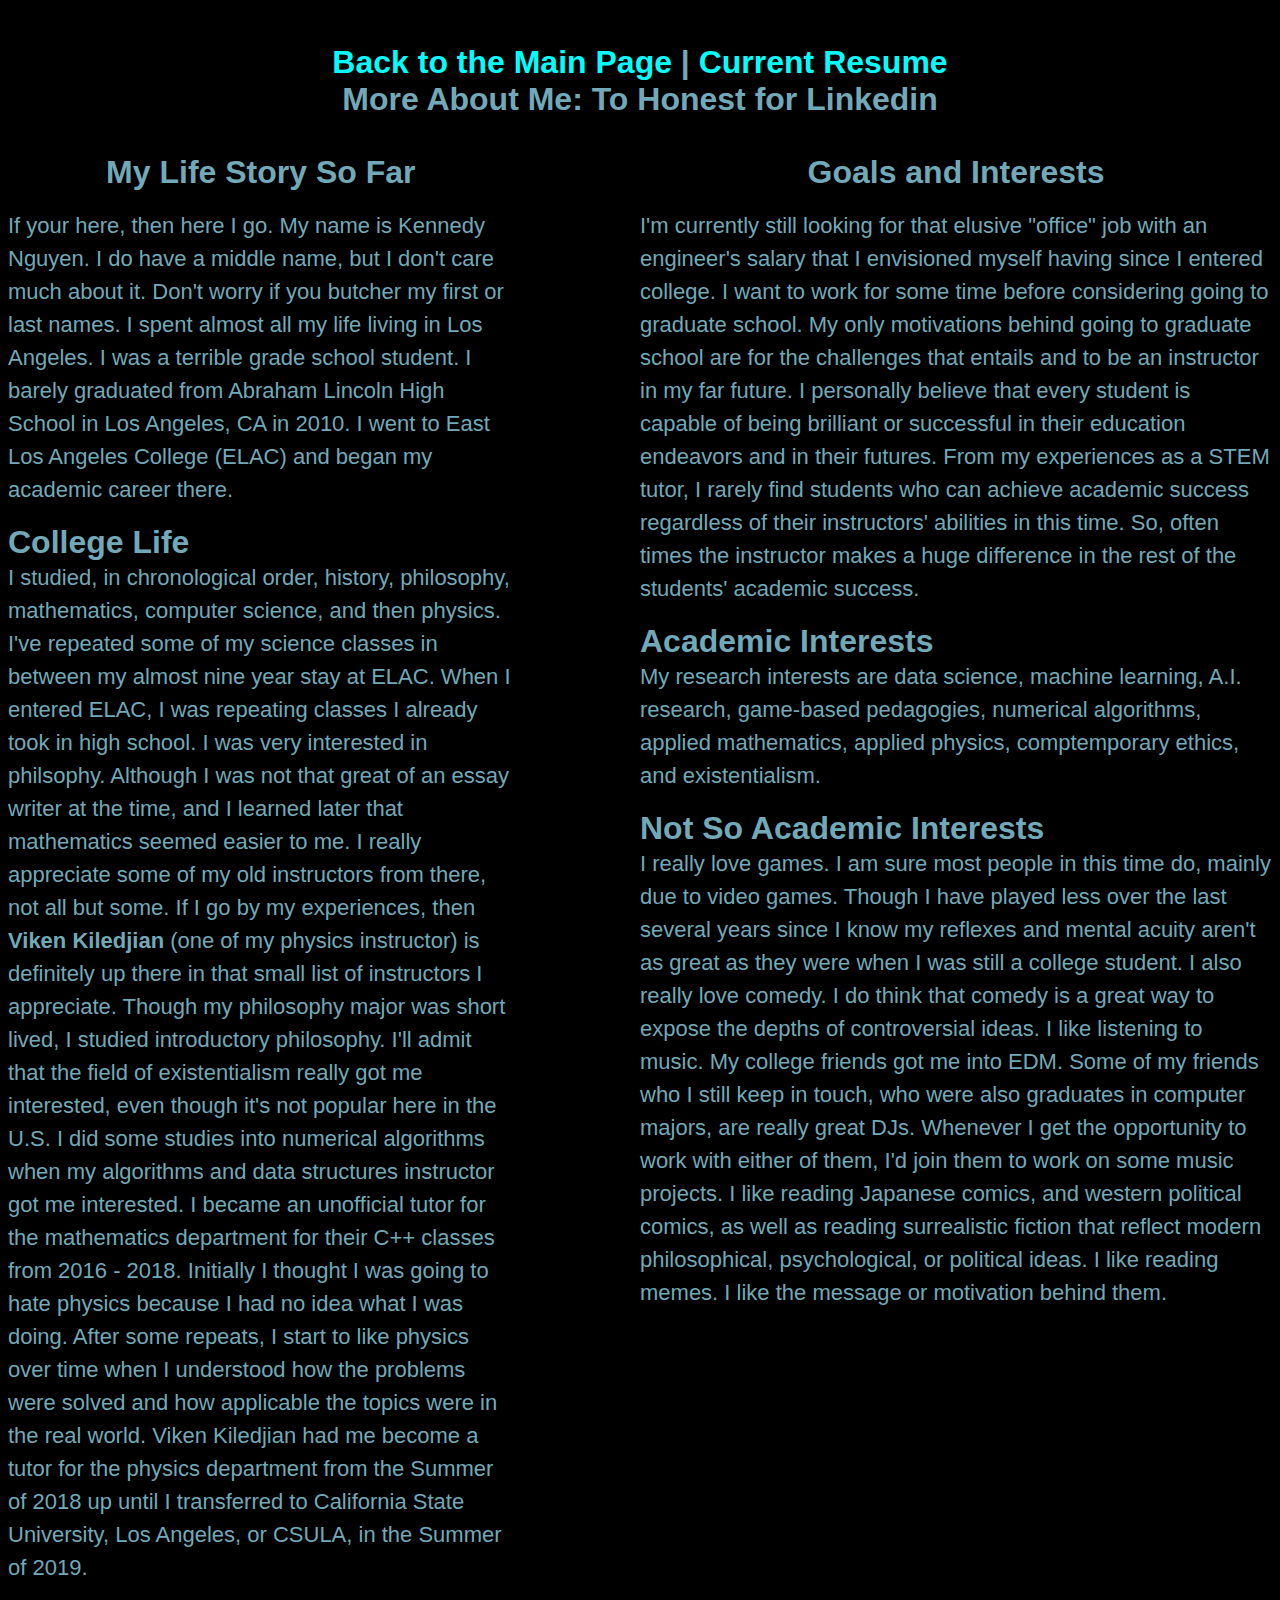
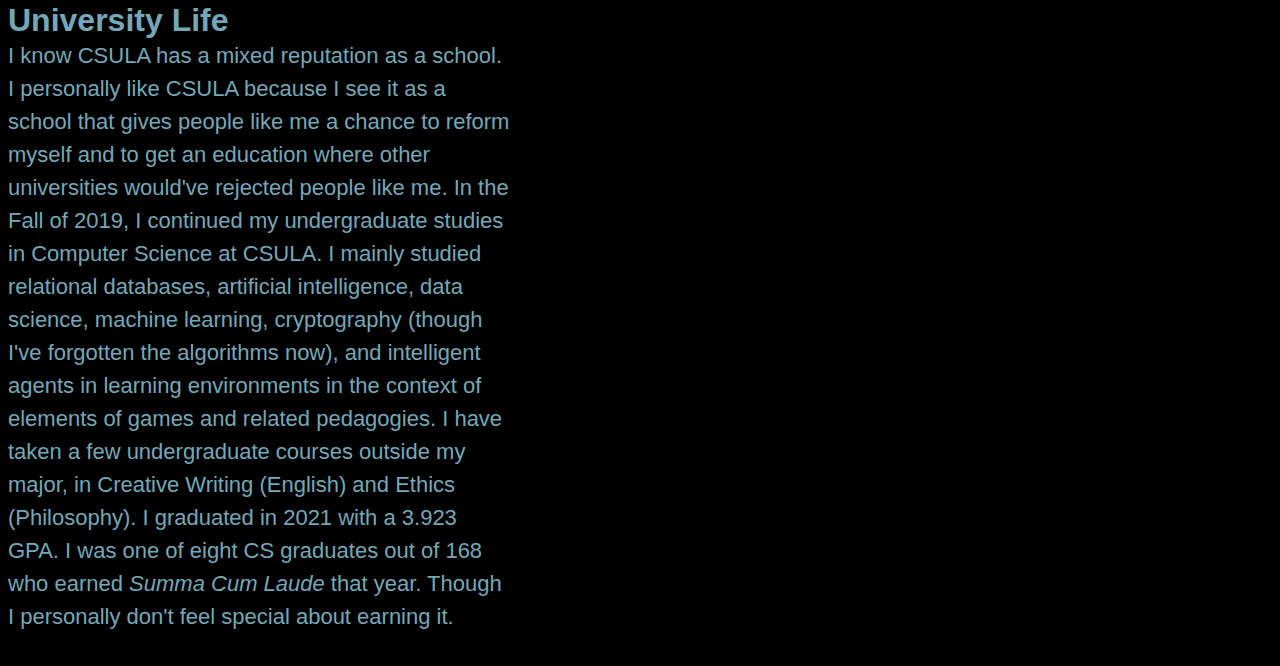
==== whoIAm.html @ 2dbe8368 "Add files via upload" ====
<!DOCTYPE html>
<html lang="en">
<head>
    <meta charset="UTF-8">
    <meta http-equiv="X-UA-Compatible" content="IE=edge">
    <meta name="viewport" content="width=device-width, initial-scale=1.0">


    <title>Who I Am</title>

    <link rel="stylesheet" href="main.css">

</head>


<body>
    

    <div class="div_row">
        <br>
        <br>
    </div>

    <div class="header_row">
        <a href="index.html">
            Back to the Main Page
        </a>
         | 
        <a href="resume.html">Current Resume</a>
        <br>
        More About Me: To Honest for Linkedin
        <br>
    </div>
    <br>
    <br>

    <div class="left_col2">

        <div class="header_row">
            My Life Story So Far
        </div>
        <br>

        <div id="author_bio">
            <par class="paragraph">
                If your here, then here I go.
                My name is Kennedy Nguyen. I do have a middle name, but I don't care much about it. Don't worry if you butcher my first or last names.
                I spent almost all my life living in Los Angeles. I was a terrible grade school student. I barely graduated from Abraham Lincoln High School 
                in Los Angeles, CA in 2010. I went to East Los Angeles College (ELAC) and began my academic career there. 
            </par>
                <br>
                <br>
            <div class="paragraph_header">
                College Life
            </div>
            <par class="paragraph">
                I studied, in chronological order, history, 
                philosophy, mathematics, computer science, and then physics. I've repeated some of my science classes in between my almost nine year stay at ELAC.
                When I entered ELAC, I was repeating classes I already took in high school. I was very interested in philsophy. Although I was not that great of an 
                essay writer at the time, and I learned later that mathematics seemed easier to me. I really appreciate some of my old instructors from there, not all but 
                some. If I go by my experiences, then <b>Viken Kiledjian</b> (one of my physics instructor) is definitely up there in that small list of instructors I appreciate. 
                Though my philosophy major was short lived, I studied introductory philosophy. I'll admit that the field of existentialism really got me 
                interested, even though it's not popular here in the U.S. I did some studies into numerical algorithms when my algorithms and data structures 
                instructor got me interested. I became an unofficial tutor for the mathematics department for their C++ classes from 2016 - 2018.
                 Initially I thought I was going to hate physics because I had no idea what I was doing. After some repeats, I start 
                to like physics over time when I understood how the problems were solved and how applicable the topics were in the real world.
                Viken Kiledjian had me become a tutor for the physics department from the Summer of 2018 up until 
                I transferred to California State University, Los Angeles, or CSULA, in the Summer of 2019.
            </par>
                <br>
                <br>
            <div class="paragraph_header">
                University Life
            </div>

            <par class="paragraph">
                I know CSULA has a mixed reputation as a school. I personally like CSULA because I see it as a school that gives people like me a chance to 
                reform myself and to get an education where other universities would've rejected people like me.
                In the Fall of 2019, I continued my undergraduate studies in Computer Science at CSULA. 
                I mainly studied relational databases, artificial intelligence, 
                data science, machine learning, cryptography (though I've forgotten the algorithms now), and intelligent agents in
                learning environments in the context of elements of games and related pedagogies.
                I have taken a few undergraduate courses outside my major, in Creative Writing (English) and Ethics (Philosophy).
                I graduated in 2021 with a 3.923 GPA. I was one of eight CS graduates out of 168 who earned <i>Summa Cum Laude</i> that year.
                Though I personally don't feel special about earning it.
                <br>
                <br>

            </par>

        </div>




    </div>

    <div class="right_col2">

        <div class="header_row">
            Goals and Interests
        </div>
        <br>
        <par class="paragraph">
            I'm currently still looking for that elusive "office" job with an engineer's salary that I envisioned myself having 
            since I entered college.
            I want to work for some time before considering going to graduate school. My only motivations behind going to graduate
            school are for the challenges that entails and to be an instructor in my far future. I personally believe that every student is capable
            of being brilliant or successful in their education endeavors and in their futures. From my experiences as a STEM tutor,
             I rarely find students who can 
            achieve academic success regardless of their instructors' abilities in this time. So, often times the 
            instructor makes a huge difference in the rest of the students' academic success. 
        </par>
        <br>
        <br>
        <div class="paragraph_header">
            Academic Interests
        </div>

        <par class="paragraph">
        My research interests are data science, machine learning, A.I. research, game-based pedagogies, numerical algorithms,
        applied mathematics, applied physics, comptemporary ethics, and existentialism.
        </par>
        <br>
        <br>
        <div class="paragraph_header">
            Not So Academic Interests
        </div>
        <par class="paragraph">
            I really love games. I am sure most people in this time do, mainly due to video games.
            Though I have played less over the last several years since I know my reflexes and mental acuity aren't as great
            as they were when I was still a college student.
            I also really love comedy. I do think that comedy is a great way to expose the depths of controversial ideas.
            I like listening to music. My college friends got me into EDM. Some of my friends who I still keep in touch, 
            who were also graduates in computer majors, are really great DJs.
            Whenever I get the opportunity to work with either of them, I'd join them to work on some 
            music projects.
            I like reading Japanese comics, and western political comics, as well as reading surrealistic 
            fiction that reflect modern philosophical, psychological, or political ideas. 
            I like reading memes. I like the message or motivation behind them.
        </par>
    </div>



</body>
</html>
---- main.css ----
body
{
    color: rgb(114, 169, 184);
    background-color: black;
}


.left_col
{
    width: 40%;
    float: left;
}


#author_img
{
    float: right;
    width: 30%;
}

.paragraph
{
    width: 20%;
    font-size: 22px;
    line-height: 1.5;
    font-family: 'Helvetica';
}


.right_col
{
    width: 50%;
    float: right;
}

.header_row
{
    font-weight: bolder;
    font-size: 32px;
    text-align: center;
    font-family: 'Helvetica';
    
}

#links_div
{
    font-size: 26px;
    font-family: 'Helvetica';
    font-weight: bold;
    text-align: center;
    line-height: 0.9;
}


.left_col2
{
    width: 40%;
    float: left;
}

.right_col2
{
    width: 50%;
    float: right;
}

.paragraph_header
{
    font-weight: bolder;
    font-size: 32px;
    text-align: left;
    font-family: 'Helvetica';
}


.resume_table_img
{
    display: block;
    width: 80%;
}

#resume_img
{
    padding-left: 5%;
    float: left;
}

.resume_table_td
{
    width: auto;
    height: auto;
    margin: 0;
    padding: 0;
    background-color: rgb(219, 208, 208);
}

.img_table
{
    width: 100%;
    margin: 0;
    padding: 0;
}


a:visited
{
    color: deeppink;
    text-decoration: none;
}
a:link
{
    text-decoration: none;
    color: cyan;
}


.left_col3
{
    float: left;
    width: 50%;
}


.right_col3
{
    float: right;
    width: 45%;
}
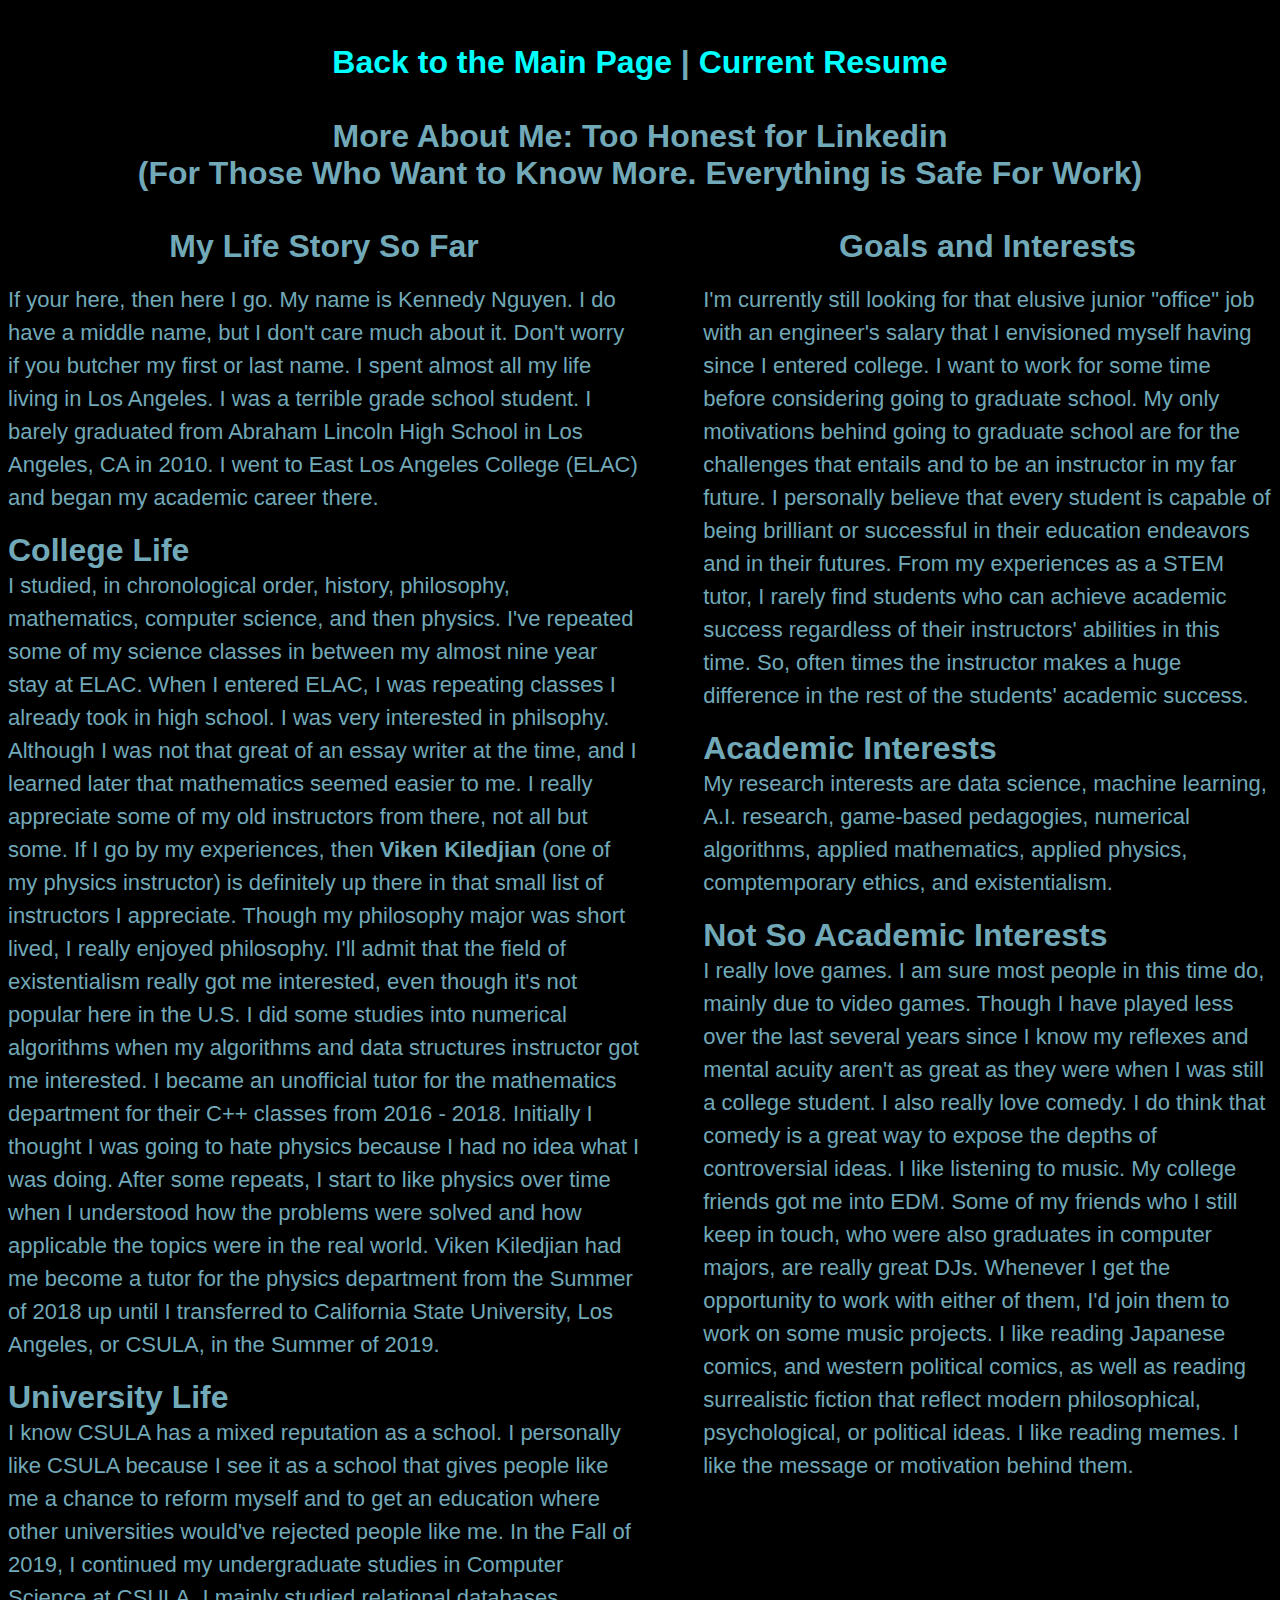
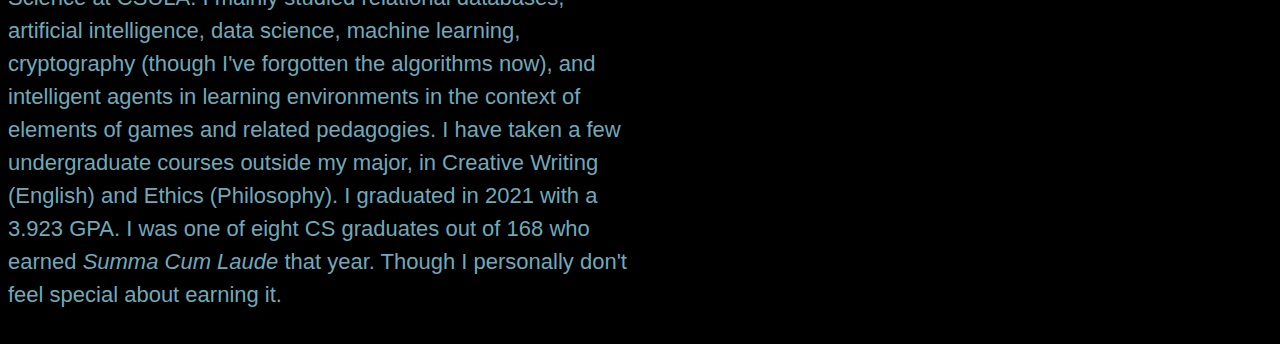
==== commit ffc9ea54: "Add files via upload" ====
--- a/whoIAm.html
+++ b/whoIAm.html
@@ -30,7 +30,10 @@
          | 
         <a href="resume.html">Current Resume</a>
         <br>
-        More About Me: To Honest for Linkedin
+        <br>
+        More About Me: Too Honest for Linkedin
+        <br>
+        (For Those Who Want to Know More. Everything is Safe For Work)
         <br>
     </div>
     <br>
@@ -46,7 +49,7 @@
         <div id="author_bio">
             <par class="paragraph">
                 If your here, then here I go.
-                My name is Kennedy Nguyen. I do have a middle name, but I don't care much about it. Don't worry if you butcher my first or last names.
+                My name is Kennedy Nguyen. I do have a middle name, but I don't care much about it. Don't worry if you butcher my first or last name.
                 I spent almost all my life living in Los Angeles. I was a terrible grade school student. I barely graduated from Abraham Lincoln High School 
                 in Los Angeles, CA in 2010. I went to East Los Angeles College (ELAC) and began my academic career there. 
             </par>
@@ -61,7 +64,7 @@
                 When I entered ELAC, I was repeating classes I already took in high school. I was very interested in philsophy. Although I was not that great of an 
                 essay writer at the time, and I learned later that mathematics seemed easier to me. I really appreciate some of my old instructors from there, not all but 
                 some. If I go by my experiences, then <b>Viken Kiledjian</b> (one of my physics instructor) is definitely up there in that small list of instructors I appreciate. 
-                Though my philosophy major was short lived, I studied introductory philosophy. I'll admit that the field of existentialism really got me 
+                Though my philosophy major was short lived, I really enjoyed philosophy. I'll admit that the field of existentialism really got me 
                 interested, even though it's not popular here in the U.S. I did some studies into numerical algorithms when my algorithms and data structures 
                 instructor got me interested. I became an unofficial tutor for the mathematics department for their C++ classes from 2016 - 2018.
                  Initially I thought I was going to hate physics because I had no idea what I was doing. After some repeats, I start 
@@ -104,7 +107,7 @@
         </div>
         <br>
         <par class="paragraph">
-            I'm currently still looking for that elusive "office" job with an engineer's salary that I envisioned myself having 
+            I'm currently still looking for that elusive junior "office" job with an engineer's salary that I envisioned myself having 
             since I entered college.
             I want to work for some time before considering going to graduate school. My only motivations behind going to graduate
             school are for the challenges that entails and to be an instructor in my far future. I personally believe that every student is capable
--- a/main.css
+++ b/main.css
@@ -56,13 +56,13 @@
 
 .left_col2
 {
-    width: 40%;
+    width: 50%;
     float: left;
 }
 
 .right_col2
 {
-    width: 50%;
+    width: 45%;
     float: right;
 }
 
@@ -81,11 +81,7 @@
     width: 80%;
 }
 
-#resume_img
-{
-    padding-left: 5%;
-    float: left;
-}
+
 
 .resume_table_td
 {
@@ -93,7 +89,7 @@
     height: auto;
     margin: 0;
     padding: 0;
-    background-color: rgb(219, 208, 208);
+    background-color: rgb(0, 0, 0);
 }
 
 .img_table
@@ -126,5 +122,14 @@
 .right_col3
 {
     float: right;
-    width: 45%;
+    width: 40%;
 }
+
+#resume_img
+{
+    padding-left: 1%;
+    float: left;
+    display: block;
+    width: 100%;
+    height: 100%;
+}
